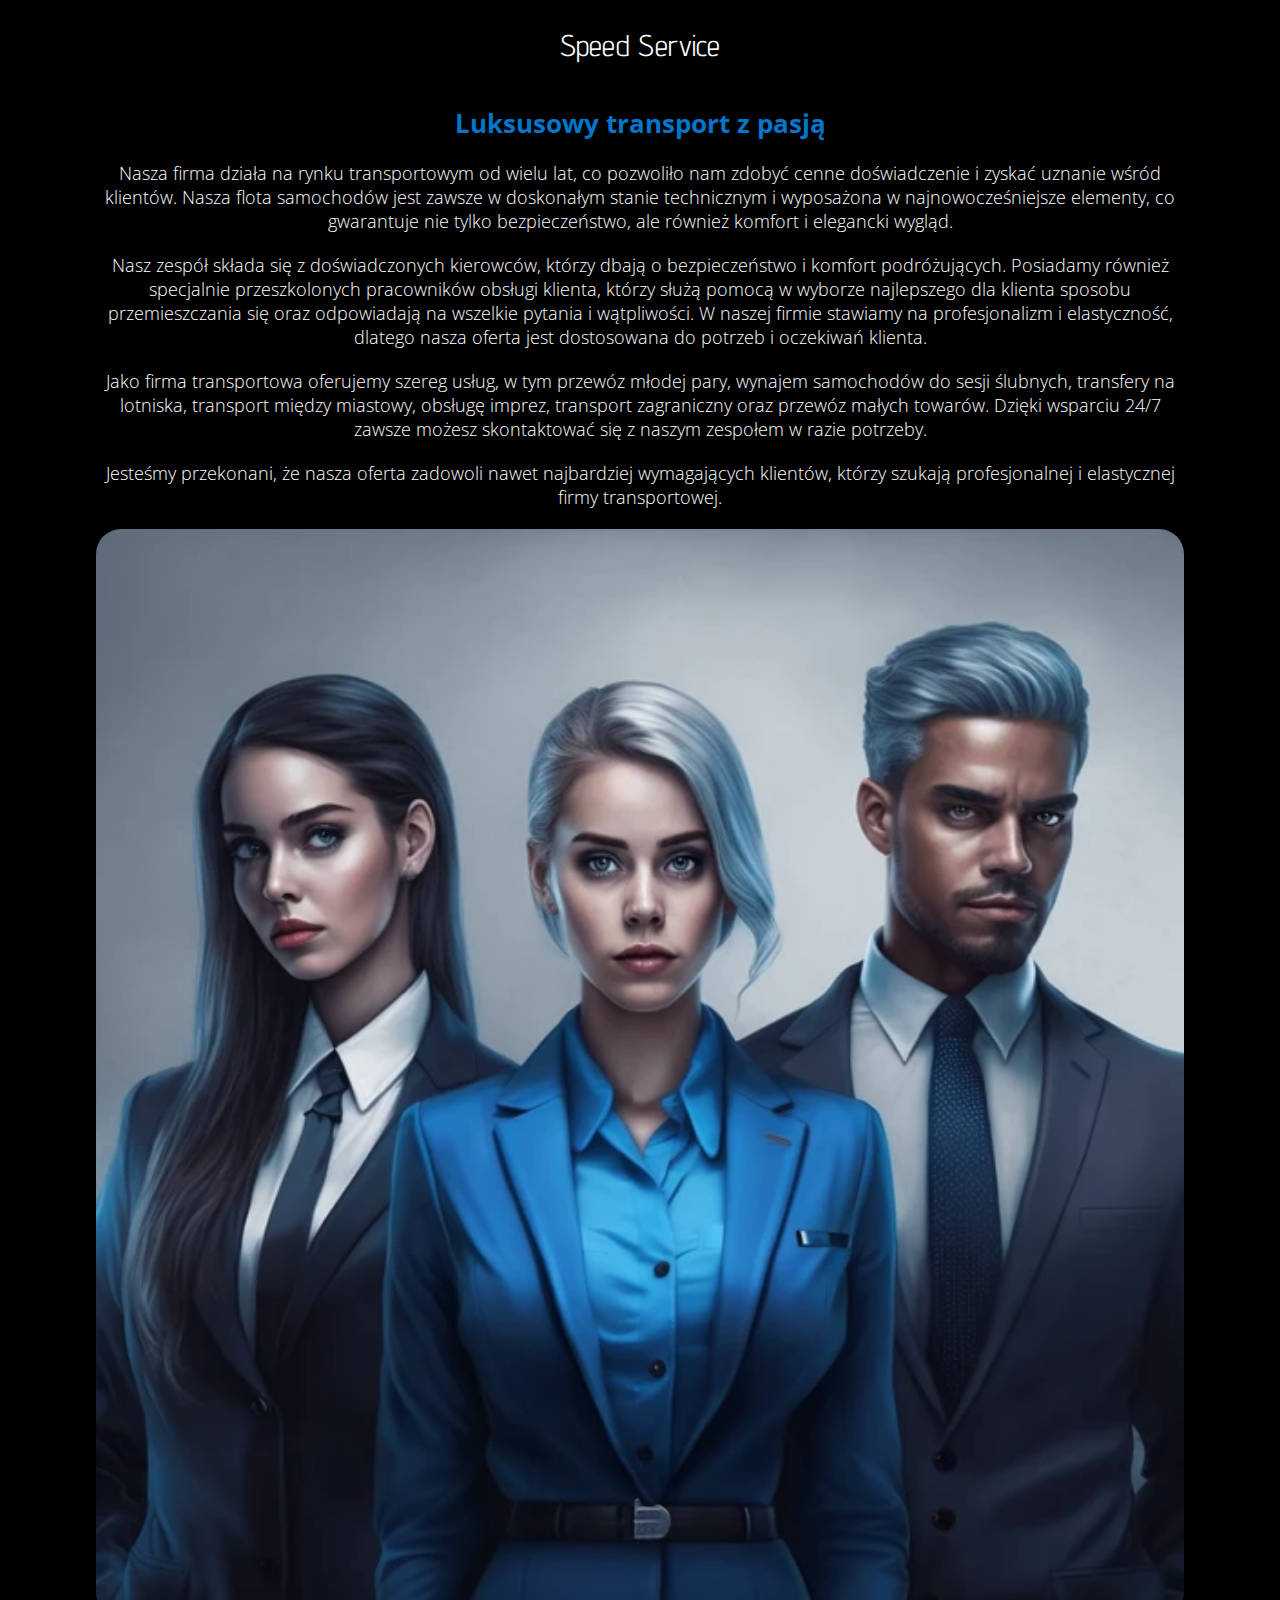
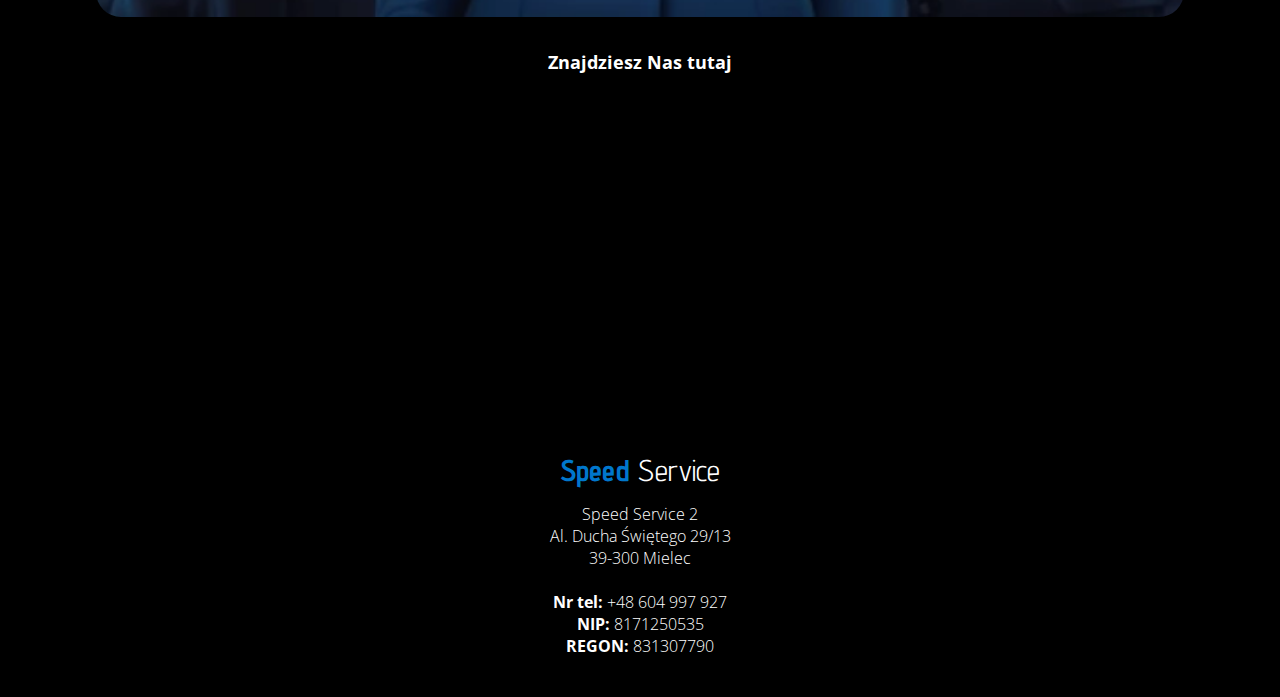
==== about-us.html @ 09c63ce3 "add about-us.html with styling - mobile version" ====
<!DOCTYPE html>
<html lang="pl">
	<head>
		<meta charset="UTF-8" />
		<meta
			name="description"
			content="Nasza firma transportowa zapewnia komfortowe i niezawodne przewozy na terenie miasta i poza jego granice. Skorzystaj z naszych usług i podróżuj bez stresu i zawsze na czas."
		/>
		<meta name="viewport" content="width=device-width, initial-scale=1.0" />
		<title>Usługi transportowe, wynajem samochodów - Speed Service</title>
		<link rel="preconnect" href="https://fonts.googleapis.com" />
		<link rel="preconnect" href="https://fonts.gstatic.com" crossorigin />
		<link
			href="https://fonts.googleapis.com/css2?family=Advent+Pro:wght@400;600&family=Open+Sans:wght@300;400;600;700&display=swap"
			rel="stylesheet"
		/>
		<link rel="stylesheet" href="/css/base/styles.css" />
		<link rel="stylesheet" href="/css/pages/about-us.css" />
	</head>
	<body>
		<div class="wrapper">
			<header>
				<h1 class="logo" style="position: relative">Speed Service</h1>
				<nav class="nav">
					<ul class="nav__list">
						<li class="nav__item">
							<a class="nav__link" href="#">Oferta</a>
						</li>
						<li class="nav__item"><a class="nav__link" href="#">Flota</a></li>
						<li class="nav__item">
							<a class="nav__link" href="#">O firmie</a>
						</li>
						<li class="nav__item">
							<a class="nav__link" href="#">Kontakt</a>
						</li>
					</ul>
				</nav>
			</header>
			<main>
				<section class="company-info">
					<h2 class="company-info__heading">Luksusowy transport z pasją</h2>
					<div class="company-info__container">
						<p class="company-info__paragraph">
							Nasza firma działa na rynku transportowym od wielu lat, co
							pozwoliło nam zdobyć cenne doświadczenie i zyskać uznanie wśród
							klientów. Nasza flota samochodów jest zawsze w doskonałym stanie
							technicznym i wyposażona w najnowocześniejsze elementy, co
							gwarantuje nie tylko bezpieczeństwo, ale również komfort i
							elegancki wygląd.
						</p>
						<p class="company-info__paragraph">
							Nasz zespół składa się z doświadczonych kierowców, którzy dbają o
							bezpieczeństwo i komfort podróżujących. Posiadamy również
							specjalnie przeszkolonych pracowników obsługi klienta, którzy
							służą pomocą w wyborze najlepszego dla klienta sposobu
							przemieszczania się oraz odpowiadają na wszelkie pytania i
							wątpliwości. W naszej firmie stawiamy na profesjonalizm i
							elastyczność, dlatego nasza oferta jest dostosowana do potrzeb i
							oczekiwań klienta.
						</p>
					</div>
					<div class="company-info__container">
						<div class="company-info__flex-container">
							<p class="company-info__paragraph">
								Jako firma transportowa oferujemy szereg usług, w tym przewóz
								młodej pary, wynajem samochodów do sesji ślubnych, transfery na
								lotniska, transport między miastowy, obsługę imprez, transport
								zagraniczny oraz przewóz małych towarów. Dzięki wsparciu 24/7
								zawsze możesz skontaktować się z naszym zespołem w razie
								potrzeby.
							</p>
							<p class="company-info__paragraph">
								Jesteśmy przekonani, że nasza oferta zadowoli nawet najbardziej
								wymagających klientów, którzy szukają profesjonalnej i
								elastycznej firmy transportowej.
							</p>
						</div>
						<div class="company-info__flex-container">
							<img
								class="company-info__image"
								src="/images/employees.webp"
								alt="Employees"
							/>
						</div>
					</div>
				</section>
				<section class="location">
					<h3 class="location__heading">Znajdziesz Nas <span>tutaj</span></h3>
					<iframe
						class="location__map"
						src="https://www.google.com/maps/embed?pb=!1m18!1m12!1m3!1d2548.806119108891!2d21.41380611244186!3d50.2955468983861!2m3!1f0!2f0!3f0!3m2!1i1024!2i768!4f13.1!3m3!1m2!1s0x473d6b7511e988f1%3A0x52cf10d3a8572f3f!2saleja%20Ducha%20%C5%9Awi%C4%99tego%2029%2F13%2C%2039-300%20Mielec!5e0!3m2!1spl!2spl!4v1698165716016!5m2!1spl!2spl"
						style="border: 0"
						allowfullscreen="true"
						loading="lazy"
						referrerpolicy="no-referrer-when-downgrade"
					></iframe>
				</section>
			</main>
			<footer>
				<h1 class="logo"><span>Speed</span> Service</h1>
				<div class="line"></div>
				<p class="footer__paragraph">
					Speed Service 2 <br />Al. Ducha Świętego 29/13 <br />39-300 Mielec
					<br /><br /><span>Nr tel:</span> +48 604 997 927 <br /><span
						>NIP:</span
					>
					8171250535 <br /><span>REGON:</span> 831307790
				</p>
			</footer>
		</div>
	</body>
</html>
---- css/base/styles.css ----
@import url(/css/variables/variables.css);
@import url(/css/base/reset.css);

html {
	font-size: 62.5%;
}

body {
	font-family: "Open Sans", sans-serif;
	color: var(--color-white);
}

a {
	display: inline-block;
	text-decoration: none;
	color: var(--color-black);
}

.wrapper {
	text-align: center;
	background-color: var(--color-black);
}
---- css/pages/about-us.css ----
@import url(/css/modules/header.css);
@import url(/css/sections/company-info.css);
@import url(/css/sections/location.css);
@import url(/css/modules/footer.css);
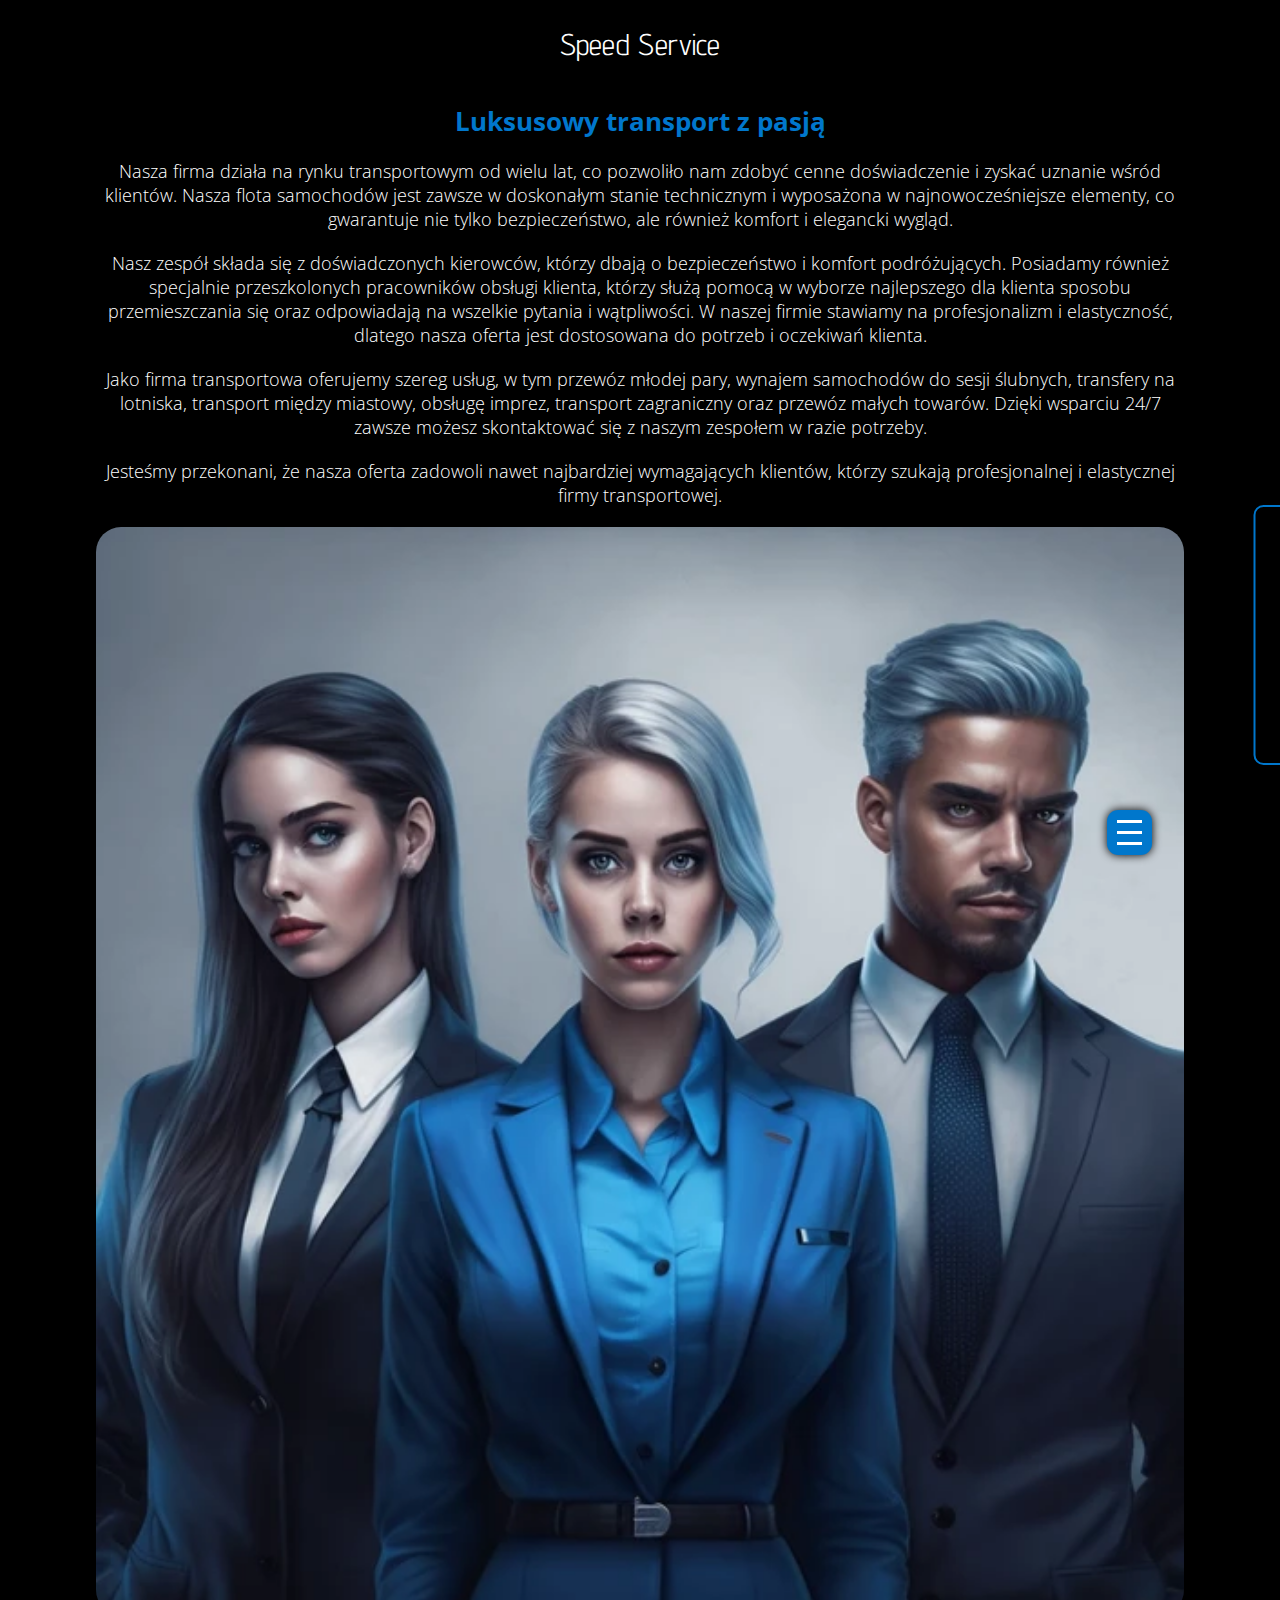
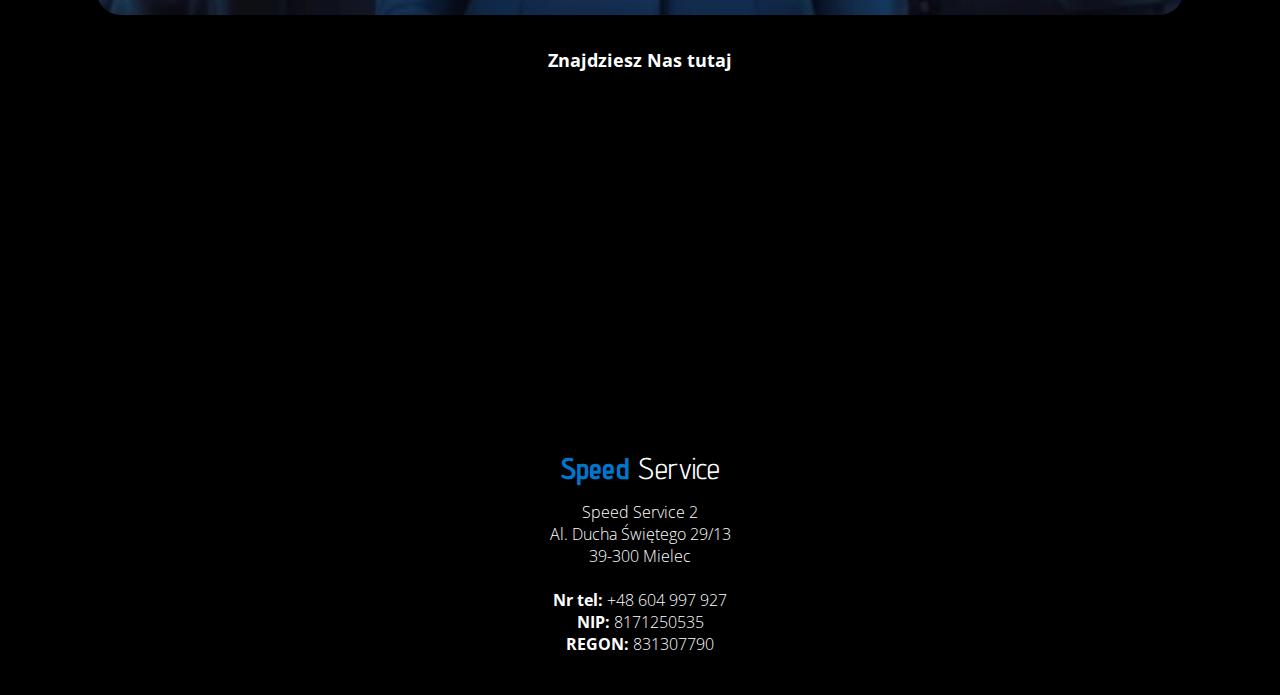
==== commit dfad5973: "add hamburger menu - html,css,js" ====
--- a/about-us.html
+++ b/about-us.html
@@ -16,22 +16,32 @@
 		/>
 		<link rel="stylesheet" href="/css/base/styles.css" />
 		<link rel="stylesheet" href="/css/pages/about-us.css" />
+		<script src="/js/main.js" defer></script>
 	</head>
 	<body>
 		<div class="wrapper">
 			<header>
-				<h1 class="logo" style="position: relative">Speed Service</h1>
+				<a href="index.html" class="logo">Speed Service</a>
 				<nav class="nav">
+					<button class="btn-hamburger">
+						<span class="btn-hamburger__box">
+							<span class="btn-hamburger__bar"></span>
+							<span class="btn-hamburger__bar"></span>
+							<span class="btn-hamburger__bar"></span
+						></span>
+					</button>
 					<ul class="nav__list">
 						<li class="nav__item">
-							<a class="nav__link" href="#">Oferta</a>
-						</li>
-						<li class="nav__item"><a class="nav__link" href="#">Flota</a></li>
-						<li class="nav__item">
-							<a class="nav__link" href="#">O firmie</a>
+							<a class="nav__link" href="offer.html">Oferta</a>
 						</li>
 						<li class="nav__item">
-							<a class="nav__link" href="#">Kontakt</a>
+							<a class="nav__link" href="fleet.html">Flota</a>
+						</li>
+						<li class="nav__item">
+							<a class="nav__link" href="about-us.html">O firmie</a>
+						</li>
+						<li class="nav__item">
+							<a class="nav__link" href="contact-us.html">Kontakt</a>
 						</li>
 					</ul>
 				</nav>
--- a/css/base/styles.css
+++ b/css/base/styles.css
@@ -10,10 +10,12 @@
 	color: var(--color-white);
 }
 
-a {
+a,
+ul,
+li {
 	display: inline-block;
 	text-decoration: none;
-	color: var(--color-black);
+	color: var(--color-white);
 }
 
 .wrapper {
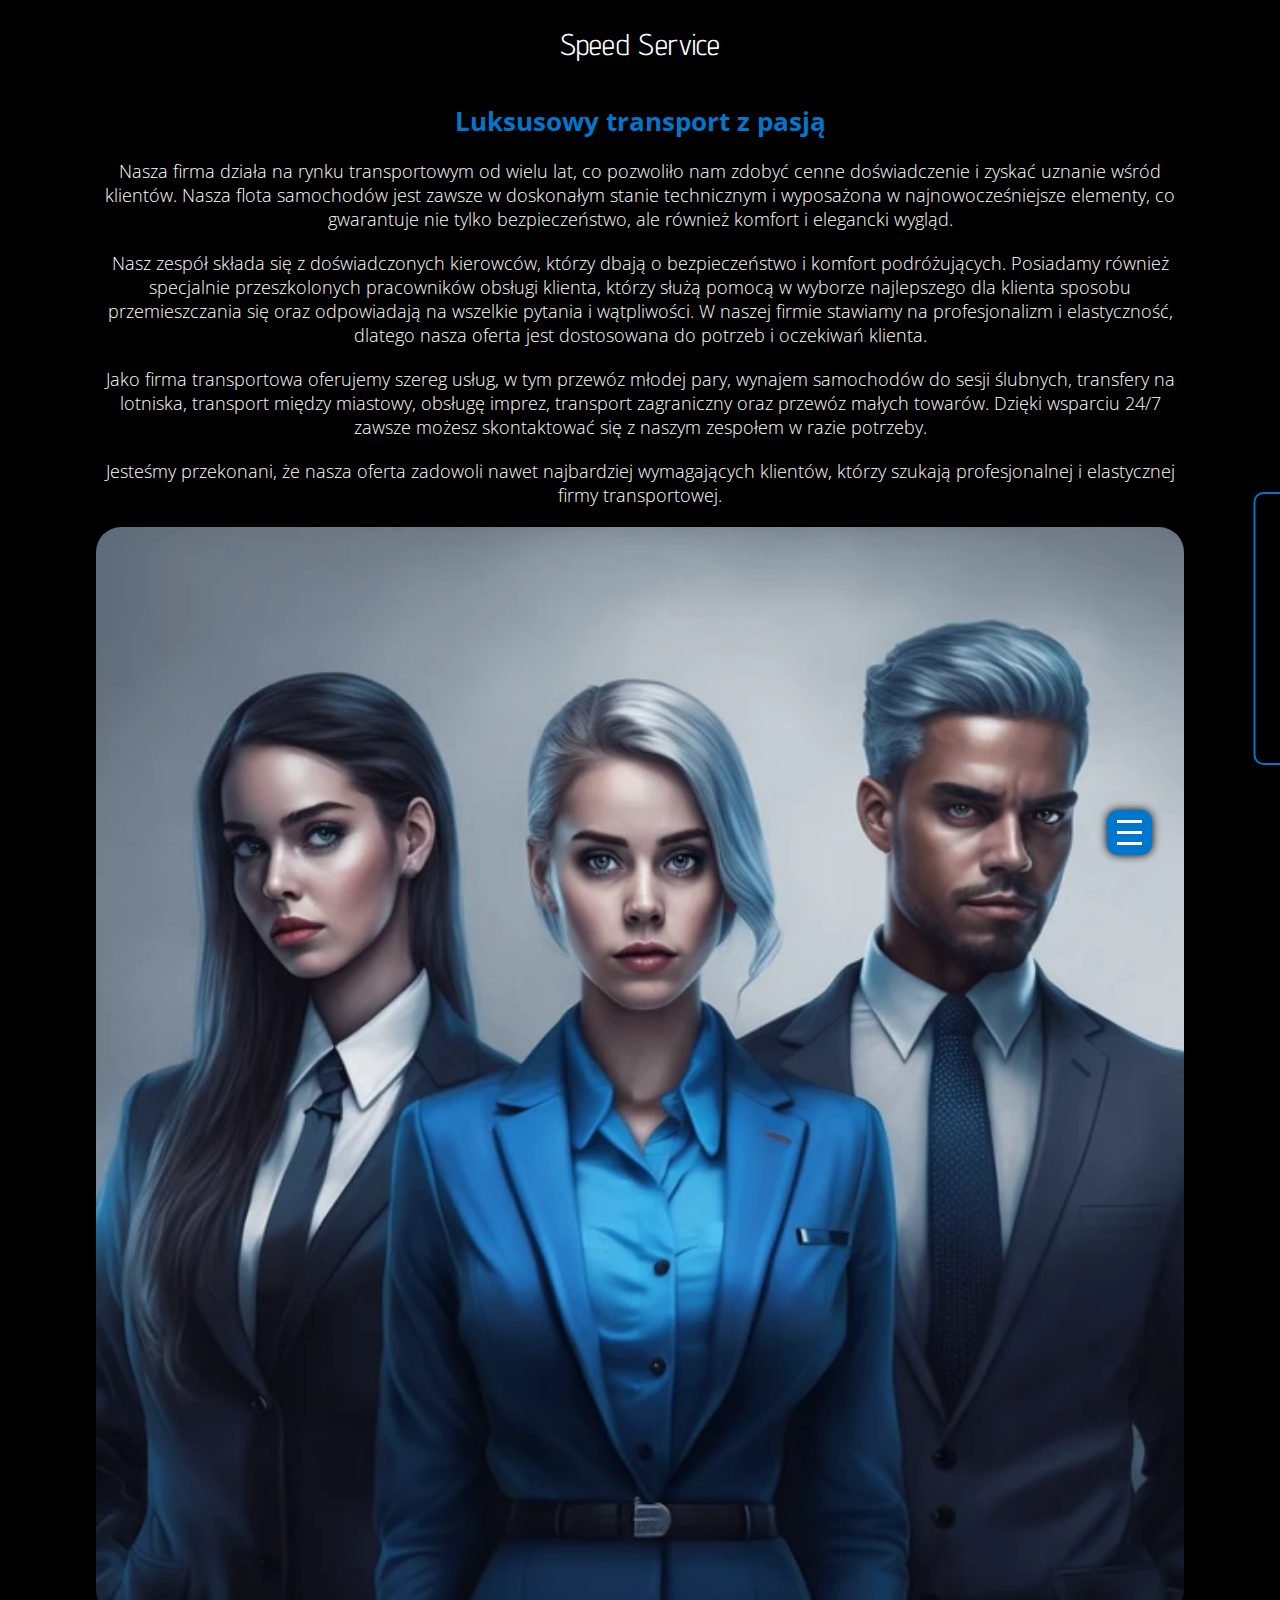
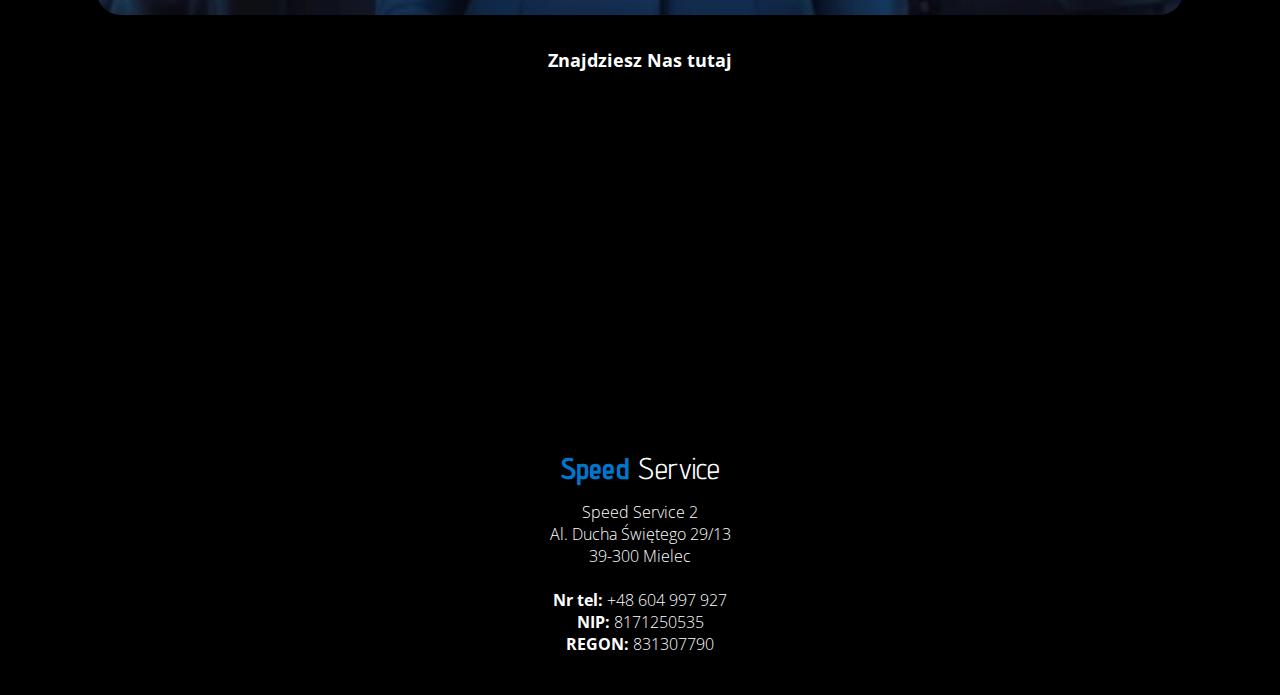
==== commit 2679d4ba: "add form.html with styling and script to display form on '.btn-book' button click" ====
--- a/about-us.html
+++ b/about-us.html
@@ -31,6 +31,9 @@
 						></span>
 					</button>
 					<ul class="nav__list">
+						<li class="nav__item">
+							<a class="nav__link" href="index.html">Strona Główna</a>
+						</li>
 						<li class="nav__item">
 							<a class="nav__link" href="offer.html">Oferta</a>
 						</li>
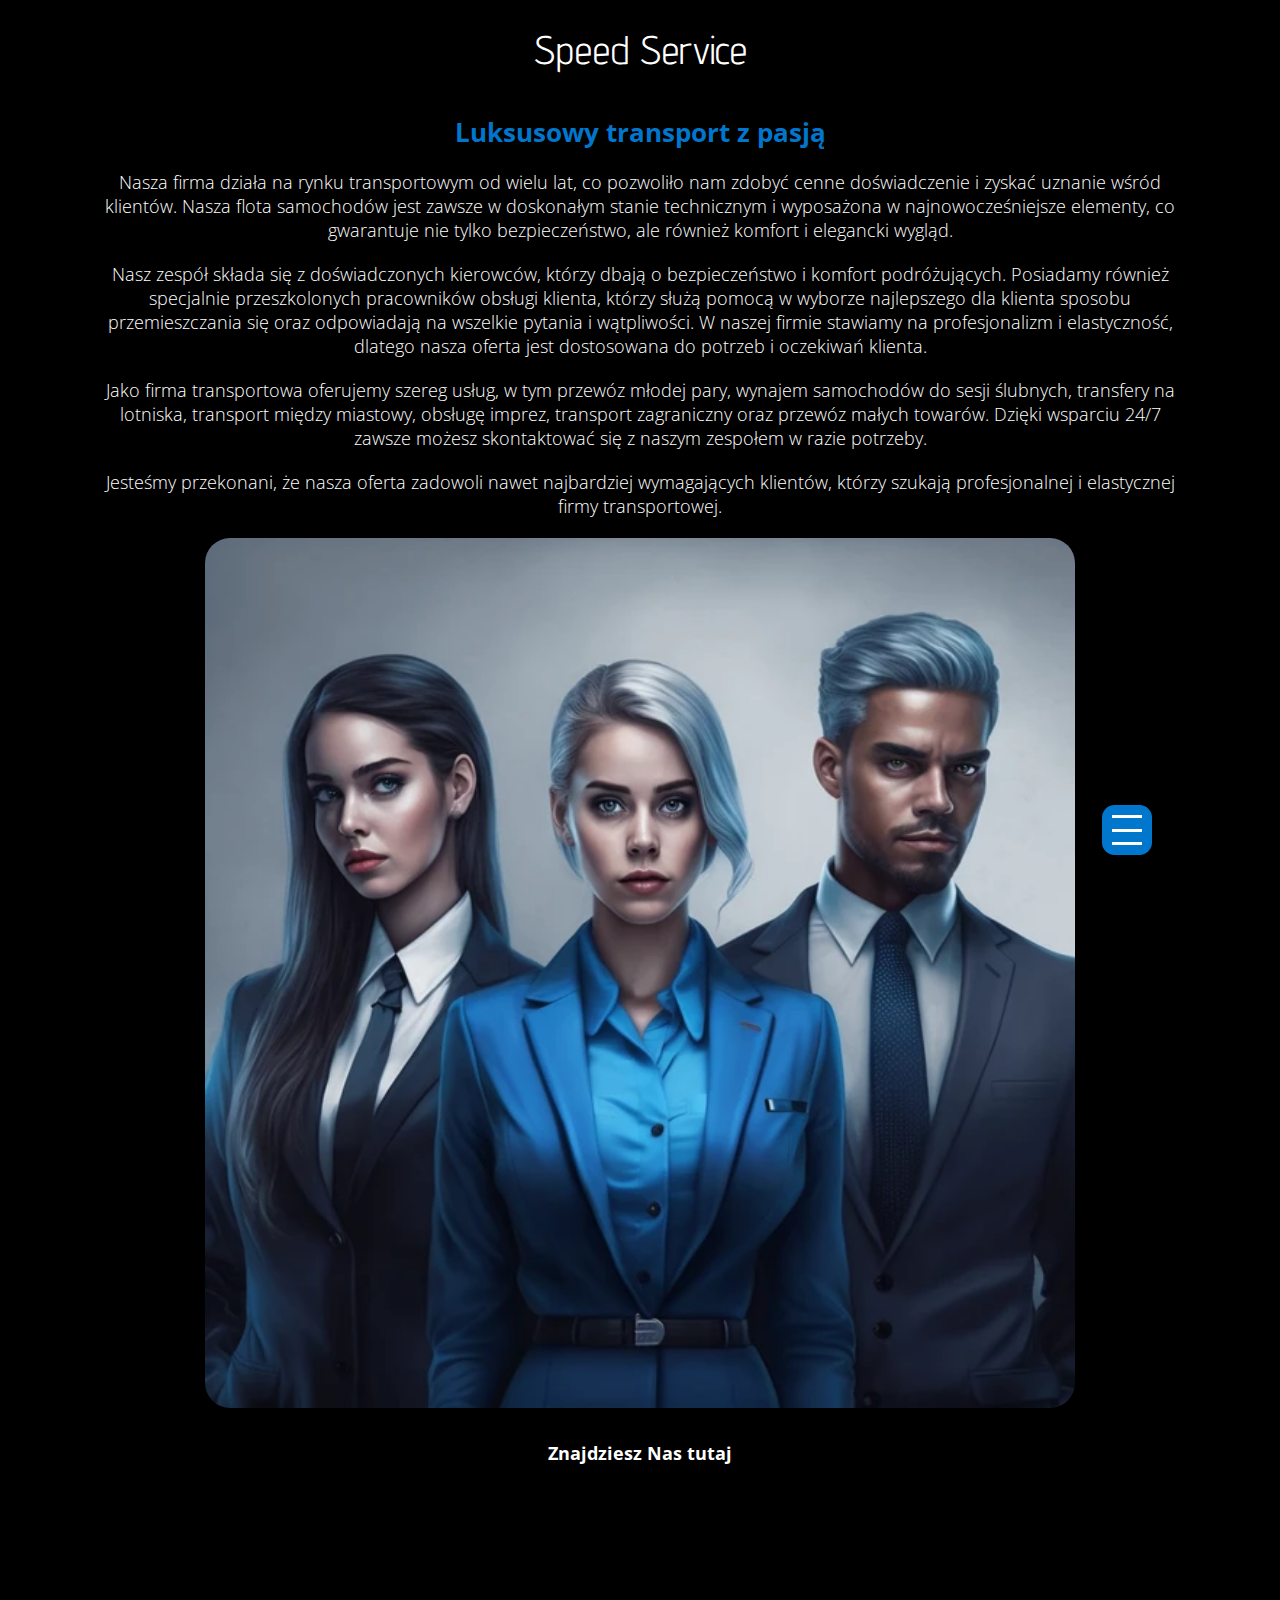
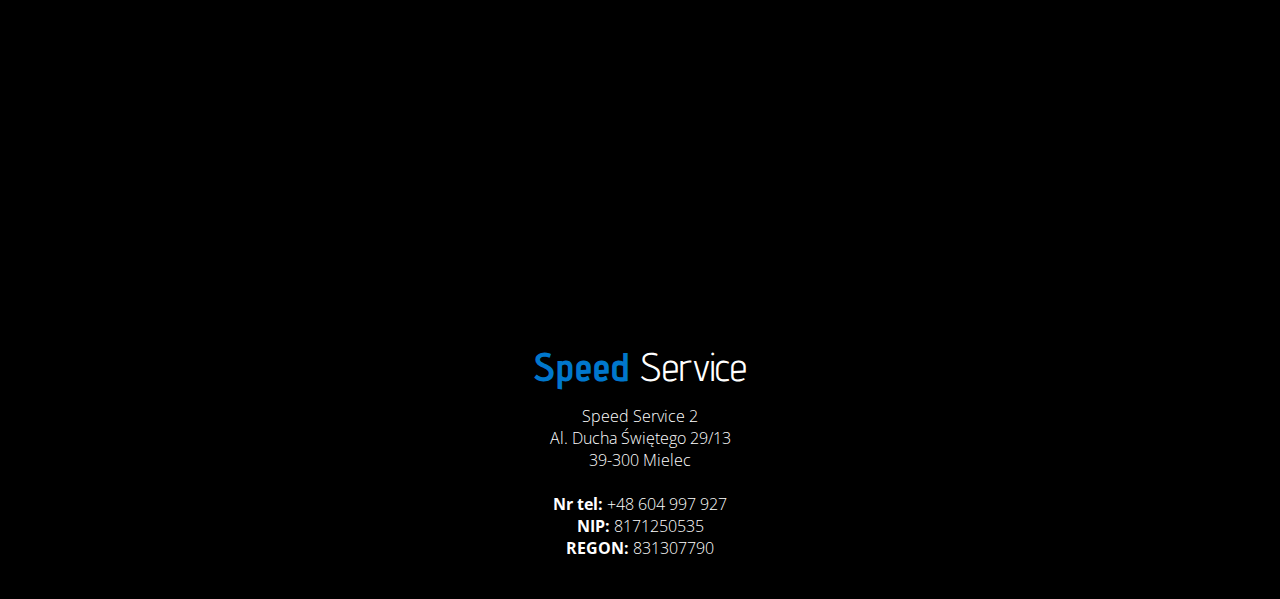
==== commit 4bedcb1c: "add rwd >640px" ====
--- a/about-us.html
+++ b/about-us.html
@@ -14,9 +14,9 @@
 			href="https://fonts.googleapis.com/css2?family=Advent+Pro:wght@400;600&family=Open+Sans:wght@300;400;600;700&display=swap"
 			rel="stylesheet"
 		/>
+		<link rel="stylesheet" href="/css/pages/about-us.css" />
 		<link rel="stylesheet" href="/css/base/styles.css" />
-		<link rel="stylesheet" href="/css/pages/about-us.css" />
-		<script src="/js/main.js" defer></script>
+		<script type="module" src="/js/main.js" defer></script>
 	</head>
 	<body>
 		<div class="wrapper">
@@ -92,7 +92,7 @@
 							<img
 								class="company-info__image"
 								src="/images/employees.webp"
-								alt="Employees"
+								alt="Pracownicy"
 							/>
 						</div>
 					</div>
--- a/css/base/styles.css
+++ b/css/base/styles.css
@@ -1,5 +1,6 @@
 @import url(/css/variables/variables.css);
 @import url(/css/base/reset.css);
+@import url(/css/base/responsive.css);
 
 html {
 	font-size: 62.5%;
@@ -18,6 +19,32 @@
 	color: var(--color-white);
 }
 
+label,
+input,
+textarea {
+	background-color: transparent;
+	color: var(--color-white);
+	margin: 1rem auto;
+	text-align: center;
+	font-size: 1.4rem;
+}
+
+input {
+	width: 66%;
+}
+
+input,
+textarea {
+	padding: 0.5rem 0;
+	border: none;
+	border-bottom: 1px solid var(--color-blue);
+}
+
+textarea {
+	width: 100%;
+	resize: none;
+}
+
 .wrapper {
 	text-align: center;
 	background-color: var(--color-black);
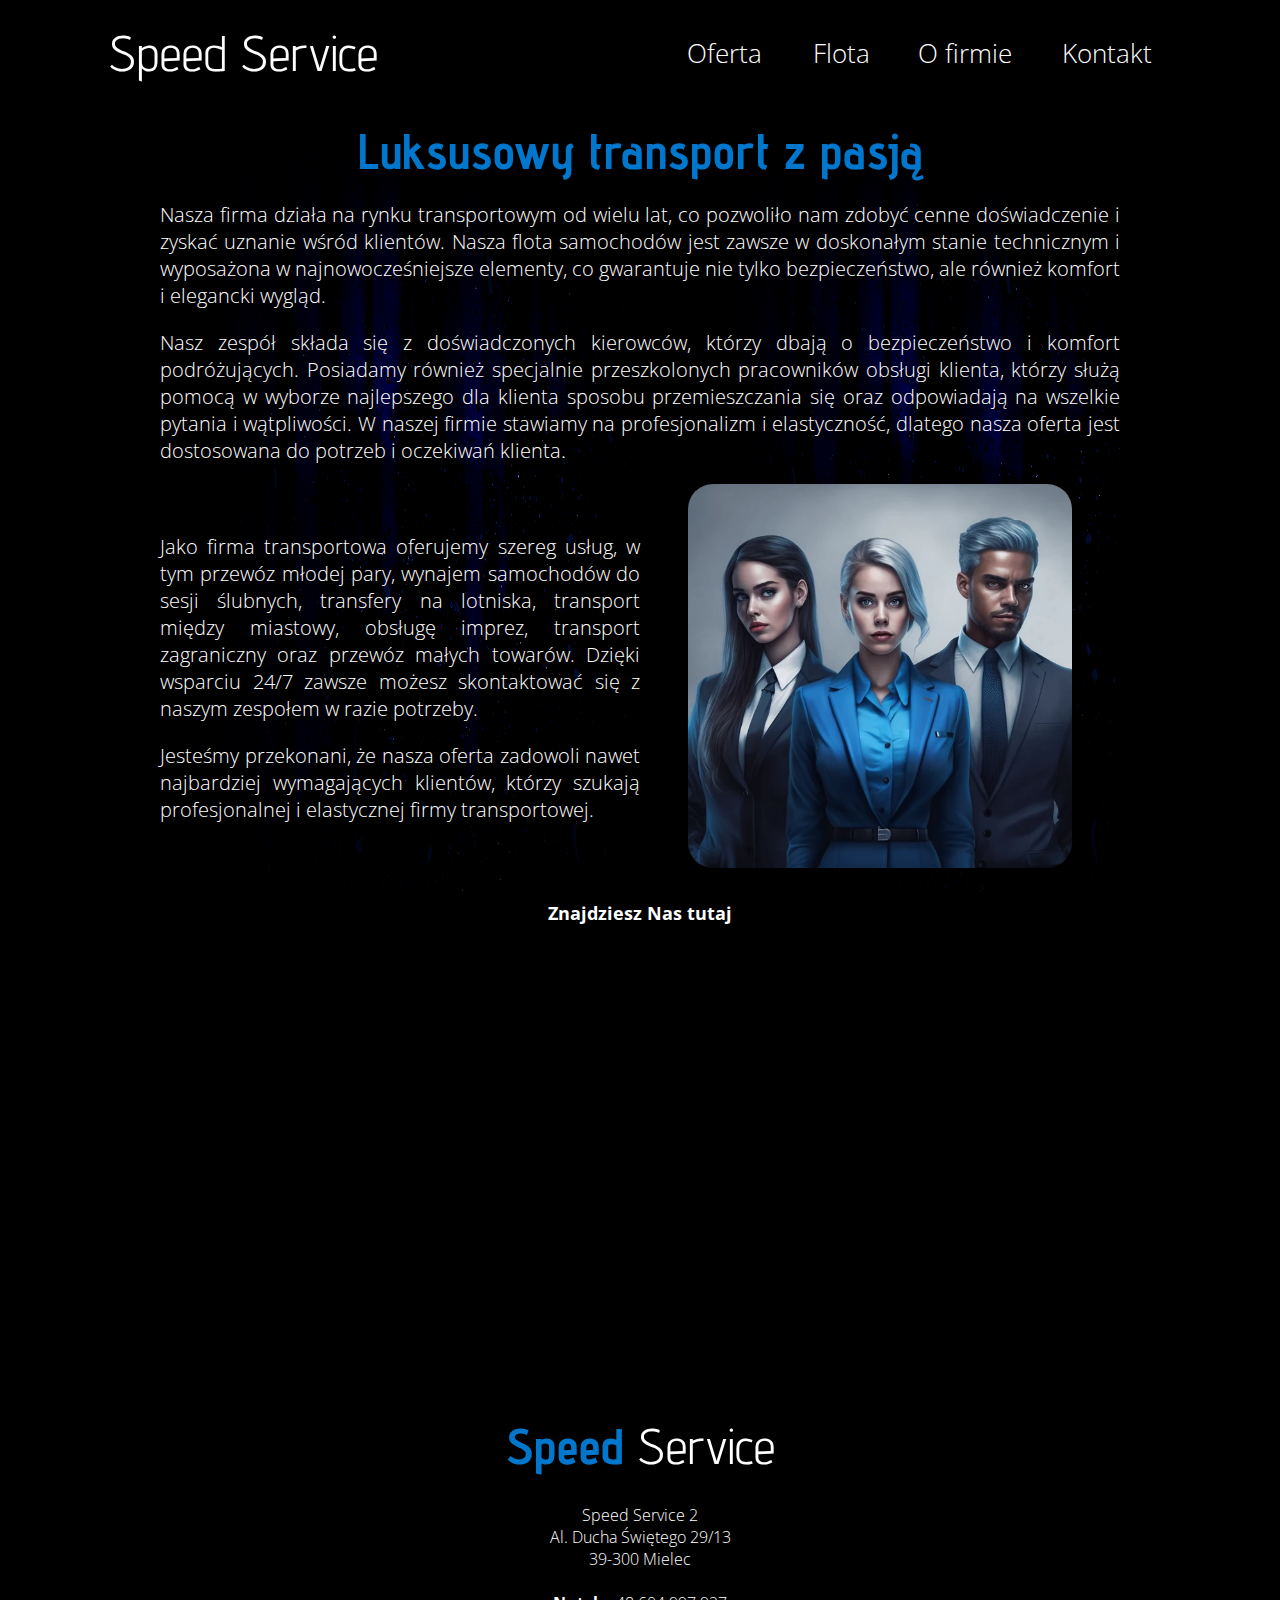
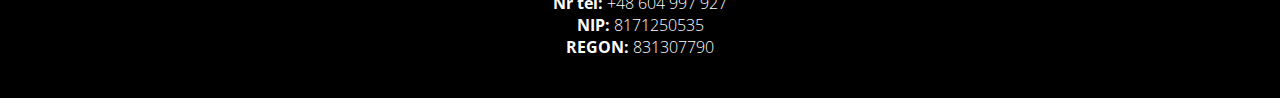
==== commit 25a19121: "fix some issues with rwd, add animations" ====
--- a/about-us.html
+++ b/about-us.html
@@ -17,13 +17,14 @@
 		<link rel="stylesheet" href="/css/pages/about-us.css" />
 		<link rel="stylesheet" href="/css/base/styles.css" />
 		<script type="module" src="/js/main.js" defer></script>
+		<script src="/js/modules/anime.min.js"></script>
 	</head>
 	<body>
 		<div class="wrapper">
 			<header>
 				<a href="index.html" class="logo">Speed Service</a>
 				<nav class="nav">
-					<button class="btn-hamburger">
+					<button type="menu" class="btn-hamburger">
 						<span class="btn-hamburger__box">
 							<span class="btn-hamburger__bar"></span>
 							<span class="btn-hamburger__bar"></span>
@@ -51,62 +52,66 @@
 			</header>
 			<main>
 				<section class="company-info">
-					<h2 class="company-info__heading">Luksusowy transport z pasją</h2>
-					<div class="company-info__container">
-						<p class="company-info__paragraph">
-							Nasza firma działa na rynku transportowym od wielu lat, co
-							pozwoliło nam zdobyć cenne doświadczenie i zyskać uznanie wśród
-							klientów. Nasza flota samochodów jest zawsze w doskonałym stanie
-							technicznym i wyposażona w najnowocześniejsze elementy, co
-							gwarantuje nie tylko bezpieczeństwo, ale również komfort i
-							elegancki wygląd.
-						</p>
-						<p class="company-info__paragraph">
-							Nasz zespół składa się z doświadczonych kierowców, którzy dbają o
-							bezpieczeństwo i komfort podróżujących. Posiadamy również
-							specjalnie przeszkolonych pracowników obsługi klienta, którzy
-							służą pomocą w wyborze najlepszego dla klienta sposobu
-							przemieszczania się oraz odpowiadają na wszelkie pytania i
-							wątpliwości. W naszej firmie stawiamy na profesjonalizm i
-							elastyczność, dlatego nasza oferta jest dostosowana do potrzeb i
-							oczekiwań klienta.
-						</p>
-					</div>
-					<div class="company-info__container">
-						<div class="company-info__flex-container">
+					<div class="company-info__wrapper">
+						<h2 class="company-info__heading">Luksusowy transport z pasją</h2>
+						<div class="company-info__container">
 							<p class="company-info__paragraph">
-								Jako firma transportowa oferujemy szereg usług, w tym przewóz
-								młodej pary, wynajem samochodów do sesji ślubnych, transfery na
-								lotniska, transport między miastowy, obsługę imprez, transport
-								zagraniczny oraz przewóz małych towarów. Dzięki wsparciu 24/7
-								zawsze możesz skontaktować się z naszym zespołem w razie
-								potrzeby.
+								Nasza firma działa na rynku transportowym od wielu lat, co
+								pozwoliło nam zdobyć cenne doświadczenie i zyskać uznanie wśród
+								klientów. Nasza flota samochodów jest zawsze w doskonałym stanie
+								technicznym i wyposażona w najnowocześniejsze elementy, co
+								gwarantuje nie tylko bezpieczeństwo, ale również komfort i
+								elegancki wygląd.
 							</p>
 							<p class="company-info__paragraph">
-								Jesteśmy przekonani, że nasza oferta zadowoli nawet najbardziej
-								wymagających klientów, którzy szukają profesjonalnej i
-								elastycznej firmy transportowej.
+								Nasz zespół składa się z doświadczonych kierowców, którzy dbają
+								o bezpieczeństwo i komfort podróżujących. Posiadamy również
+								specjalnie przeszkolonych pracowników obsługi klienta, którzy
+								służą pomocą w wyborze najlepszego dla klienta sposobu
+								przemieszczania się oraz odpowiadają na wszelkie pytania i
+								wątpliwości. W naszej firmie stawiamy na profesjonalizm i
+								elastyczność, dlatego nasza oferta jest dostosowana do potrzeb i
+								oczekiwań klienta.
 							</p>
 						</div>
-						<div class="company-info__flex-container">
-							<img
-								class="company-info__image"
-								src="/images/employees.webp"
-								alt="Pracownicy"
-							/>
+						<div class="company-info__container">
+							<div class="company-info__flex-container">
+								<p class="company-info__paragraph">
+									Jako firma transportowa oferujemy szereg usług, w tym przewóz
+									młodej pary, wynajem samochodów do sesji ślubnych, transfery
+									na lotniska, transport między miastowy, obsługę imprez,
+									transport zagraniczny oraz przewóz małych towarów. Dzięki
+									wsparciu 24/7 zawsze możesz skontaktować się z naszym zespołem
+									w razie potrzeby.
+								</p>
+								<p class="company-info__paragraph">
+									Jesteśmy przekonani, że nasza oferta zadowoli nawet
+									najbardziej wymagających klientów, którzy szukają
+									profesjonalnej i elastycznej firmy transportowej.
+								</p>
+							</div>
+							<div class="company-info__flex-container">
+								<img
+									class="company-info__image"
+									src="/images/employees.webp"
+									alt="Pracownicy"
+								/>
+							</div>
 						</div>
 					</div>
 				</section>
 				<section class="location">
-					<h3 class="location__heading">Znajdziesz Nas <span>tutaj</span></h3>
-					<iframe
-						class="location__map"
-						src="https://www.google.com/maps/embed?pb=!1m18!1m12!1m3!1d2548.806119108891!2d21.41380611244186!3d50.2955468983861!2m3!1f0!2f0!3f0!3m2!1i1024!2i768!4f13.1!3m3!1m2!1s0x473d6b7511e988f1%3A0x52cf10d3a8572f3f!2saleja%20Ducha%20%C5%9Awi%C4%99tego%2029%2F13%2C%2039-300%20Mielec!5e0!3m2!1spl!2spl!4v1698165716016!5m2!1spl!2spl"
-						style="border: 0"
-						allowfullscreen="true"
-						loading="lazy"
-						referrerpolicy="no-referrer-when-downgrade"
-					></iframe>
+					<div class="location__wrapper">
+						<h3 class="location__heading">Znajdziesz Nas <span>tutaj</span></h3>
+						<iframe
+							class="location__map"
+							src="https://www.google.com/maps/embed?pb=!1m18!1m12!1m3!1d2548.806119108891!2d21.41380611244186!3d50.2955468983861!2m3!1f0!2f0!3f0!3m2!1i1024!2i768!4f13.1!3m3!1m2!1s0x473d6b7511e988f1%3A0x52cf10d3a8572f3f!2saleja%20Ducha%20%C5%9Awi%C4%99tego%2029%2F13%2C%2039-300%20Mielec!5e0!3m2!1spl!2spl!4v1698165716016!5m2!1spl!2spl"
+							style="border: 0"
+							allowfullscreen="true"
+							loading="lazy"
+							referrerpolicy="no-referrer-when-downgrade"
+						></iframe>
+					</div>
 				</section>
 			</main>
 			<footer>
--- a/css/base/styles.css
+++ b/css/base/styles.css
@@ -45,6 +45,11 @@
 	resize: none;
 }
 
+img {
+	width: 100%;
+	height: 100%;
+}
+
 .wrapper {
 	text-align: center;
 	background-color: var(--color-black);
